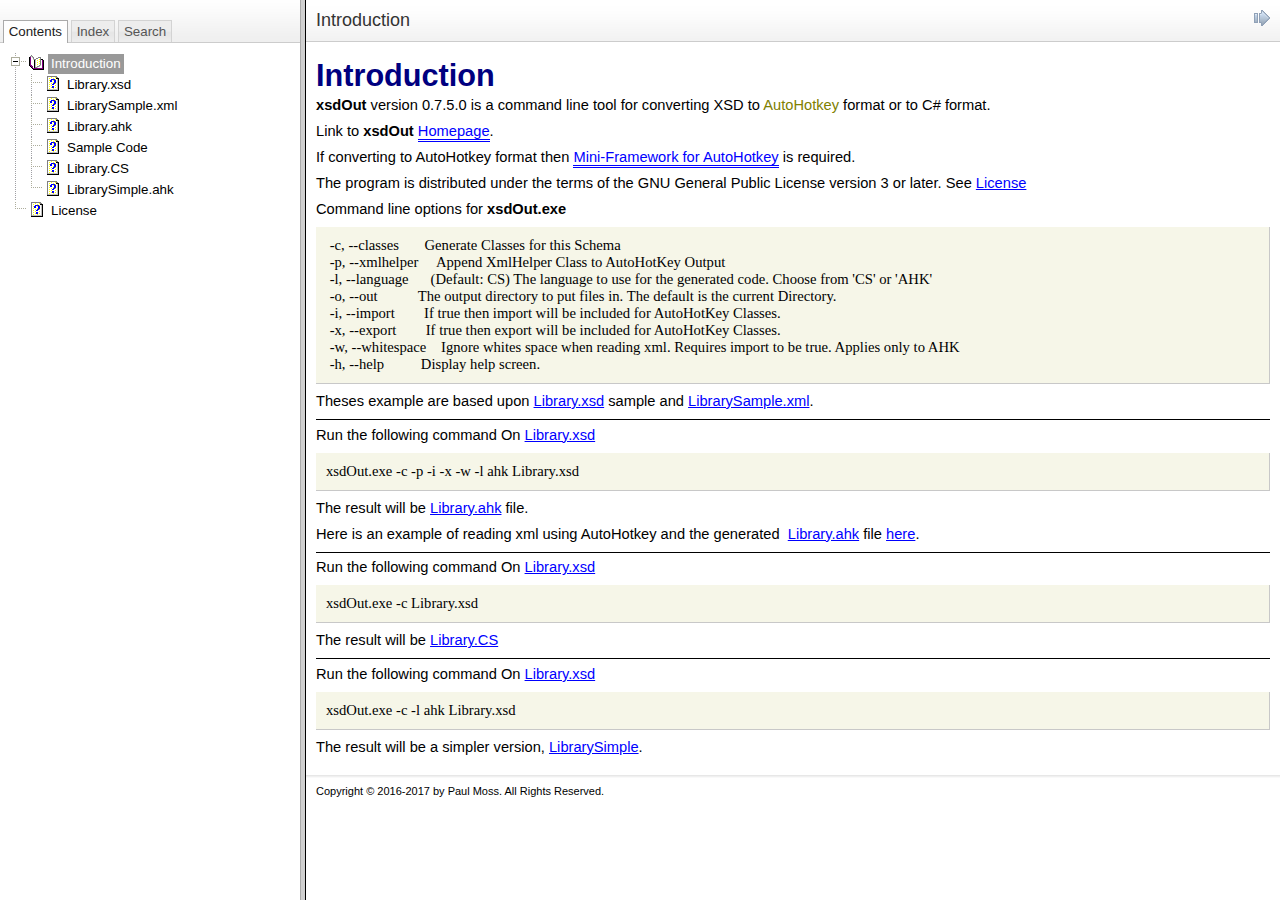
==== Introduction.html @ dcf1ac0e "Initial Commit" ====
﻿<html>
	
<head>
	<title>Introduction</title>
	<meta http-equiv="Content-Type" content="text/html; charset=UTF-8">
	<meta name="keywords" content="Introduction">
	
	<link type="text/css" rel="stylesheet" media="all" href="css/reset.css" />
	<link type="text/css" rel="stylesheet" media="all" href="css/base.css" />
	<link type="text/css" rel="stylesheet" media="all" href="css/hnd.css" />
	<!--[if lte IE 8]>
		<link type="text/css" rel="stylesheet" media="all" href="css/ielte8.css" />
	<![endif]-->
	<style type="text/css">
		#topic_header
		{
			background-color: #EFEFEF;
		}
	</style>
	<script type="text/javascript" src="js/jquery.min.js"></script>
	<script type="text/javascript" src="js/hnd.js"></script>
	<script type="text/javascript">
		$(document).ready(function()
		{
			if (top.frames.length == 0)
			{
				var sTopicUrl = top.location.href.substring(top.location.href.lastIndexOf("/") + 1, top.location.href.length);
				top.location.href = "index.html?" + sTopicUrl
			}
			else
			{
				var bTocSelected = false;
				(function waitForTOC()
				{
					if (top && top.FrameTOC && top.FrameTOC.SelectTocItem)
					{
						top.FrameTOC.SelectTocItem("Introduction");
						bTocSelected = true;
					}
					if (!bTocSelected) setTimeout(function() { waitForTOC(); }, 300);
				})();
			}
		});
	</script>
	
	</head>

<body>

<div id="topic_header">
			<div id="topic_header_content">
				<h1 id="topic_header_text">Introduction</h1>
				
				</div>
			<div id="topic_header_nav">
				<a href="Libraryxsd.html"><img src="img/arrow_right.png" alt="Next"/></a>
				
				</div>
			<div class="clear"></div>
		</div>
	<div id="topic_content">
		
<p></p>
<h1 class="rvps5"><span class="rvts0"><span class="rvts12">Introduction</span></span></h1>
<p class="rvps2"><span class="rvts15">xsdOut</span><span class="rvts6"> version </span><span class="rvts6">0.7.5.0</span><span class="rvts6"> is a command line tool for converting XSD to </span><a class="rvts14" href="https://autohotkey.com/" target="_blank">AutoHotkey</a><span class="rvts6"> format or to C# format.</span></p>
<p class="rvps2"><span class="rvts6">Link to </span><span class="rvts15">xsdOut</span><span class="rvts6"> </span><a class="rvts16" href="https://github.com/Amourspirit/XSD-to-AutoHotkey-or-CS" target="_blank">Homepage</a><span class="rvts6">.</span></p>
<p class="rvps2"><span class="rvts6">If converting to AutoHotkey format then </span><a class="rvts16" href="https://github.com/Amourspirit/Mini-Framework" target="_blank">Mini-Framework for AutoHotkey</a><span class="rvts6"> is required.</span></p>
<p class="rvps2"><span class="rvts6">The program is distributed under the terms of the GNU General Public License version 3 or later. See </span><a class="rvts13" href="License.html">License</a></p>
<p class="rvps2"><span class="rvts6">Command line options for </span><span class="rvts15">xsdOut.exe</span></p>
<p class="rvps4"><span class="rvts11"> &nbsp;-c, --classes &nbsp; &nbsp; &nbsp; Generate Classes for this Schema</span><br/><span class="rvts11"> &nbsp;-p, --xmlhelper &nbsp; &nbsp; Append XmlHelper Class to AutoHotKey Output</span><br/><span class="rvts11"> &nbsp;-l, --language &nbsp; &nbsp; &nbsp;(Default: CS) The language to use for the generated code. Choose from 'CS' or 'AHK'</span><br/><span class="rvts11"> &nbsp;-o, --out &nbsp; &nbsp; &nbsp; &nbsp; &nbsp; The output directory to put files in. The default is the current Directory.</span><br/><span class="rvts11"> &nbsp;-i, --import &nbsp; &nbsp; &nbsp; &nbsp;If true then import will be included for AutoHotKey Classes.</span><br/><span class="rvts11"> &nbsp;-x, --export &nbsp; &nbsp; &nbsp; &nbsp;If true then export will be included for AutoHotKey Classes.</span><br/><span class="rvts11"> &nbsp;-w, --whitespace &nbsp; &nbsp;Ignore whites space when reading xml. Requires import to be true. Applies only to AHK</span><br/><span class="rvts11"> &nbsp;-h, --help &nbsp; &nbsp; &nbsp; &nbsp; &nbsp;Display help screen.</span></p>
<p class="rvps2"><span class="rvts6">Theses example are based upon </span><a class="rvts13" href="Libraryxsd.html">Library.xsd</a><span class="rvts6"> sample and </span><a class="rvts13" href="LibrarySamplexml.html">LibrarySample.xml</a><span class="rvts6">.</span></p>
<hr style="height: 1px; color : #000000;  background-color : #000000; border-width : 0px;">
<p class="rvps2"><span class="rvts6">Run the following command On </span><a class="rvts13" href="Libraryxsd.html">Library.xsd</a></p>
<p class="rvps4"><span class="rvts11">xsdOut.exe -c -p -i -x -w -l ahk Library.xsd</span></p>
<p class="rvps2"><span class="rvts6">The result will be </span><a class="rvts13" href="Libraryahk.html">Library.ahk</a><span class="rvts6"> file.</span></p>
<p class="rvps2"><span class="rvts6">Here is an example of reading xml using AutoHotkey and the generated &nbsp;</span><a class="rvts13" href="Libraryahk.html">Library.ahk</a><span class="rvts6"> file </span><a class="rvts13" href="SampleCode.html">here</a><span class="rvts6">.</span></p>
<hr style="height: 1px; color : #000000;  background-color : #000000; border-width : 0px;">
<p class="rvps2"><span class="rvts6">Run the following command On </span><a class="rvts13" href="Libraryxsd.html">Library.xsd</a></p>
<p class="rvps4"><span class="rvts11">xsdOut.exe -c Library.xsd</span></p>
<p class="rvps2"><span class="rvts6">The result will be </span><a class="rvts13" href="LibraryCS.html">Library.CS</a></p>
<hr style="height: 1px; color : #000000;  background-color : #000000; border-width : 0px;">
<p class="rvps2"><span class="rvts6">Run the following command On </span><a class="rvts13" href="Libraryxsd.html">Library.xsd</a></p>
<p class="rvps4"><span class="rvts11">xsdOut.exe -c -l ahk Library.xsd</span></p>
<p class="rvps2"><span class="rvts6">The result will be a simpler version, </span><a class="rvts13" href="LibrarySimpleahk.html">LibrarySimple</a><span class="rvts6">.</span></p>
</div>
	
	<div id="topic_footer">

			<div id="topic_footer_content">
				Copyright &copy; 2016-2017  by Paul Moss. All Rights Reserved.</div>
		</div>
	</body>
	
</html>
---- css/base.css ----
body {
	background-color: #fff;
	overflow: auto;
	width: 100%;
}

.clear {
	border: 0;
	clear: both;
	margin: 0;
	padding: 0;
}

#topic_header, #topic_footer,
#toc_header, #toc_footer  {
	padding: 10px;
}

#topic_content,
#toc_content{
	margin: 10px;
}

/* Backgrounds */

#topic_header {
	background: #fff url(../img/header-bg.png) repeat-x left top;
	border-bottom: 1px solid #ccc;
	margin-bottom: 15px;
}

#topic_footer{
	background: #fff url(../img/footer-bg.png) repeat-x left top;
	margin-top: 20px;
}

/* Topic */

#topic_header #topic_header_content {
	float: left;
}

#topic_header #topic_header_nav {
	float: right;
}

#topic_header #topic_header_nav img {
	margin-left: 5px;
}

#topic_header a,
#topic_footer a,
#search_results a,
#popupMenu a {
	color: #333;
	text-decoration: none;
}

#topic_header a:hover,
#topic_footer a:hover,
#search_results a:hover,
#popupMenu a:hover{
	text-decoration: underline;
}

#topic_header  h1 {
	color: #333;
	font-size: 18px;
}

#topic_footer {
	font-size: 11px;
}

#topic_breadcrumb {
	color: #333;
	font-size: 11px;
}

/* Popup */

#popupMenu {
	background-color: #eee;
	border: 1px solid #999;
	position: absolute;
	padding: 5px;
	webkit-box-shadow: 0px 0px 5px #cccccc;
	-moz-box-shadow: 0px 0px 5px #cccccc;
	box-shadow: 0px 0px 5px #cccccc; 
}

#popupMenu a{
	display: block;
	margin: 5px 10px 2px 5px;
}

.close-button{
	color: #666;
	cursor: hand;
	cursor: pointer;
	float: right;
	font-size: 10px;
	position: relative;
	top: -5px;
	right: -3px;
}

/* Search highlight */

.highlight {
	background-color: yellow;
}
---- css/hnd.css ----
﻿/* ========== Text Styles ========== */
hr { color: #000000}
body, table, span.rvts0 /* Normal text */
{
 font-size: 10pt;
 font-family: 'Arial', 'Helvetica', sans-serif;
 font-style: normal;
 font-weight: normal;
 color: #000000;
 text-decoration: none;
}
span.rvts1 /* Heading */
{
 font-weight: bold;
 color: #0000ff;
}
span.rvts2 /* Subheading */
{
 font-weight: bold;
 color: #000080;
}
span.rvts3 /* Keywords */
{
 font-style: italic;
 color: #800000;
}
a.rvts4, span.rvts4 /* Jump 1 */
{
 color: #008000;
 text-decoration: underline;
}
a.rvts5, span.rvts5 /* Jump 2 */
{
 color: #008000;
 text-decoration: underline;
}
span.rvts6
{
 font-size: 11pt;
}
span.rvts7
{
 font-size: 11pt;
 font-weight: bold;
 color: #0000ff;
}
span.rvts8
{
 font-size: 11pt;
 font-weight: bold;
 color: #000080;
}
span.rvts9
{
 font-size: 11pt;
 font-style: italic;
 color: #800000;
}
a.rvts10, span.rvts10
{
 font-size: 11pt;
 color: #008000;
 text-decoration: underline;
}
span.rvts11
{
 font-size: 11pt;
 font-family: 'Consolas';
}
span.rvts12
{
 font-size: 23pt;
 font-weight: bold;
 color: #000080;
}
a.rvts13, span.rvts13
{
 font-size: 11pt;
 color: #0000ff;
 text-decoration: underline;
}
a.rvts14, span.rvts14
{
 font-size: 11pt;
 color: #808000;
 text-decoration: none;
}
span.rvts15
{
 font-size: 11pt;
 font-weight: bold;
}
a.rvts16, span.rvts16
{
 font-size: 11pt;
 color: #0000ff;
 text-decoration: none;
 border-bottom: double #0000ff;
}
span.rvts17 /* Font Style */
{
 font-family: 'Tahoma', 'Geneva', sans-serif;
 font-style: italic;
 color: #c0c0c0;
}
a.rvts18, span.rvts18 /* Font Style */
{
 font-family: 'Tahoma', 'Geneva', sans-serif;
 font-style: italic;
 color: #6666ff;
 text-decoration: underline;
}
span.rvts19
{
 font-size: 11pt;
 color: #000000;
}
span.rvts20
{
 font-size: 13pt;
 font-weight: bold;
 color: #008800;
}
a.rvts21, span.rvts21
{
 font-size: 11pt;
 font-family: 'Consolas';
 color: #0000ff;
 text-decoration: none;
 border-bottom: double #0000ff;
}
span.rvts22
{
 font-size: 12pt;
 font-weight: bold;
}
span.rvts23
{
 font-size: 12pt;
 font-weight: bold;
}
a.rvts24, span.rvts24
{
 font-size: 23pt;
 font-weight: bold;
 color: #808000;
 text-decoration: none;
}
/* ========== Para Styles ========== */
p,ul,ol /* Paragraph Style */
{
 text-align: left;
 text-indent: 0px;
 padding: 0px 0px 0px 0px;
 margin: 0px 0px 0px 0px;
}
.rvps1 /* Centered */
{
 text-align: center;
}
.rvps2
{
 margin: 4px 0px 10px 0px;
}
.rvps3
{
 text-align: center;
 margin: 4px 0px 10px 0px;
}
.rvps4
{
 white-space: nowrap;
 border-color: #c8c8c8;
 border-style: solid;
 border-width: 1px;
 border-top: none;
 border-left: none;
 background: #f6f6e8;
 padding: 10px 0px 10px 10px;
 margin: 9px 0px 9px 0px;
}
.rvps5
{
 text-align: left;
 text-indent: 0px;
 page-break-after: avoid;
 padding: 0px 0px 0px 0px;
 margin: 16px 0px 4px 0px;
}
.rvps6 /* Paragraph Style */
{
 text-align: center;
 border-color: #c0c0c0;
 border-style: solid;
 border-width: 1px;
 border-right: none;
 border-left: none;
 padding: 2px 0px 2px 0px;
 margin: 7px 0px 7px 0px;
}
.rvps7
{
 text-align: left;
 text-indent: 0px;
 page-break-after: avoid;
 padding: 0px 0px 0px 0px;
 margin: 16px 0px 1px 0px;
}
.rvps8
{
 text-align: left;
 text-indent: 0px;
 page-break-after: avoid;
 padding: 0px 0px 0px 0px;
 margin: 16px 0px 4px 0px;
}
.rvps9
{
 margin: 4px 0px 10px 24px;
}
---- css/ielte8.css ----
.ui-tabs .ui-tabs-nav {
	padding: 0;
}
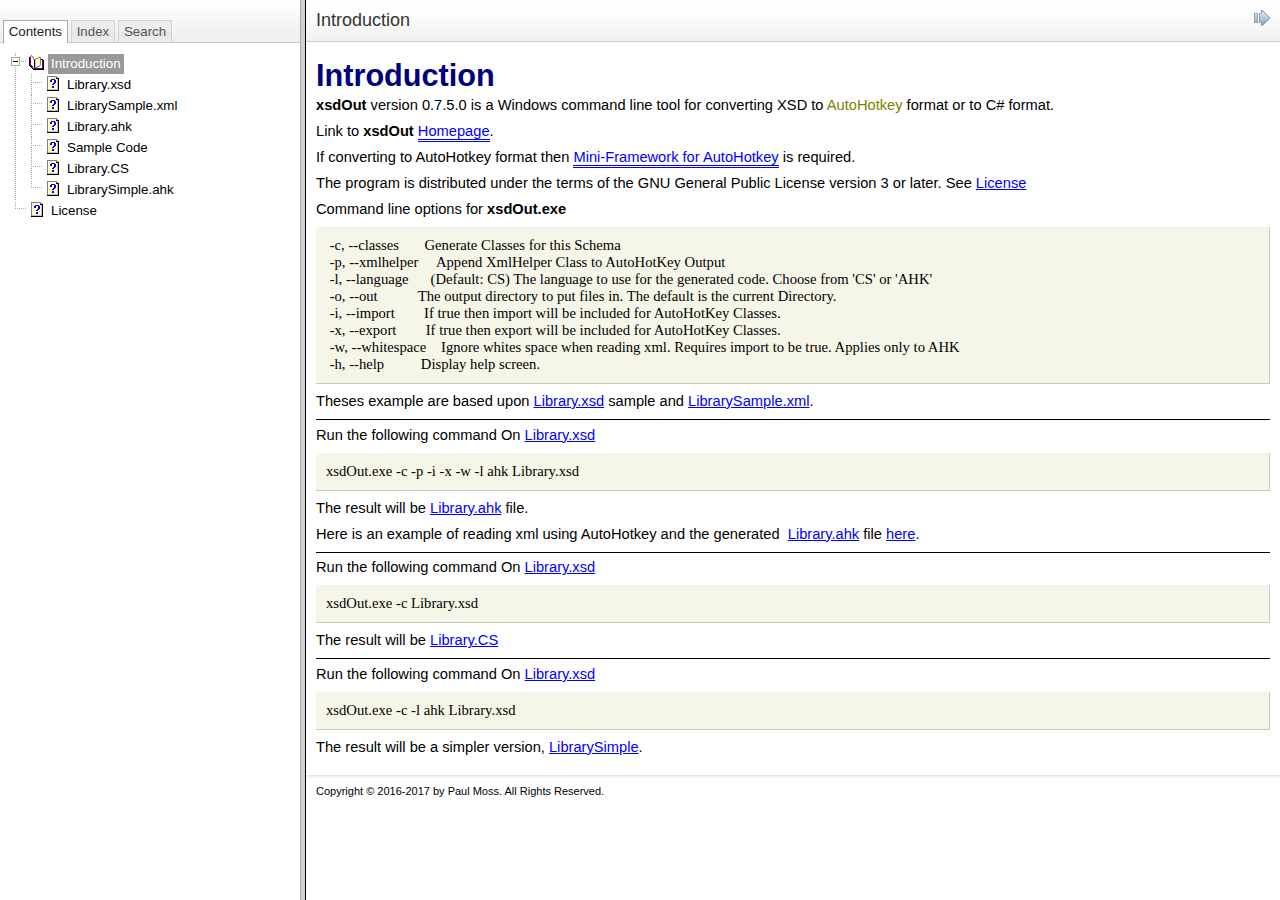
==== commit 8666ed82: "help update" ====
--- a/Introduction.html
+++ b/Introduction.html
@@ -62,7 +62,7 @@
 		
 <p></p>
 <h1 class="rvps5"><span class="rvts0"><span class="rvts12">Introduction</span></span></h1>
-<p class="rvps2"><span class="rvts15">xsdOut</span><span class="rvts6"> version </span><span class="rvts6">0.7.5.0</span><span class="rvts6"> is a command line tool for converting XSD to </span><a class="rvts14" href="https://autohotkey.com/" target="_blank">AutoHotkey</a><span class="rvts6"> format or to C# format.</span></p>
+<p class="rvps2"><span class="rvts15">xsdOut</span><span class="rvts6"> version </span><span class="rvts6">0.7.5.0</span><span class="rvts6"> is a Windows command line tool for converting XSD to </span><a class="rvts14" href="https://autohotkey.com/" target="_blank">AutoHotkey</a><span class="rvts6"> format or to C# format.</span></p>
 <p class="rvps2"><span class="rvts6">Link to </span><span class="rvts15">xsdOut</span><span class="rvts6"> </span><a class="rvts16" href="https://github.com/Amourspirit/XSD-to-AutoHotkey-or-CS" target="_blank">Homepage</a><span class="rvts6">.</span></p>
 <p class="rvps2"><span class="rvts6">If converting to AutoHotkey format then </span><a class="rvts16" href="https://github.com/Amourspirit/Mini-Framework" target="_blank">Mini-Framework for AutoHotkey</a><span class="rvts6"> is required.</span></p>
 <p class="rvps2"><span class="rvts6">The program is distributed under the terms of the GNU General Public License version 3 or later. See </span><a class="rvts13" href="License.html">License</a></p>
